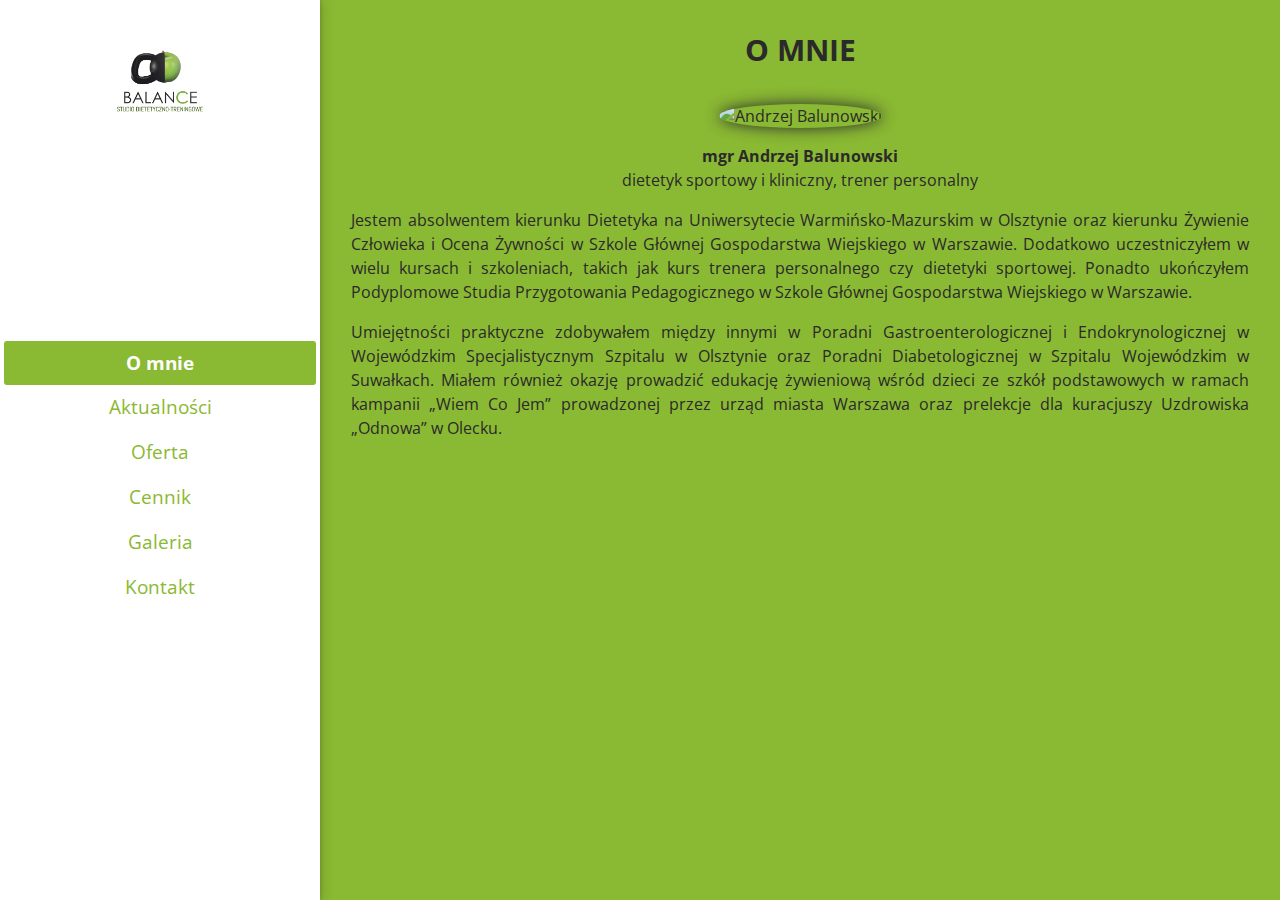
==== about.html @ 8ac11247 "Changed navigation to sidebar" ====
<!DOCTYPE html>
<html lang="pl">
<head>
    <meta charset="UTF-8">
    <meta name="viewport"
          content="width=device-width, user-scalable=no, initial-scale=1.0, maximum-scale=1.0, minimum-scale=1.0">
    <meta name="copyright" content="This page was made by Kamil Richert">
    <meta content="Kamil Richert" name="author">
    <meta name="description"
          content="">
    <meta name="keywords"
          content="">
    <meta content="IE=edge" http-equiv="X-UA-Compatible">
    <meta content="7 days" name="revisit-after">
    <meta content="code" name="googlebot">
    <meta content="" name="DC.title">
    <meta content="" name="DC.creator">
    <meta content=""
          name="DC.subject" lang="pl">
    <meta content=""
          name="DC.description" lang="pl">
    <meta content="" name="DC.publisher">
    <meta content="" property="og:title">
    <meta content=""
          property="og:description">
    <meta content="" property="og:url">
    <meta content="" property="og:image">
    <meta content="index,follow" name="robots">
    <title>Dietetyk i Trener Personalny Suwałki</title>
    <link rel="icon" href="favicon.ico">
    <link href="https://fonts.googleapis.com/css?family=Open+Sans" rel="stylesheet">
    <link href='http://fonts.googleapis.com/css?family=Charm&subset=latin,latin-ext' rel='stylesheet' type='text/css'>
    <link href="css/font-awesome.min.css" rel="stylesheet">
    <link href="css/bootstrap.min.css" rel="stylesheet">
    <link href="css/style.css" rel="stylesheet">
</head>
<body class="container-fluid">

<div class="row">
    <header>
        <button class="d-block d-sm-none navbar-toggler custom-toggler position-fixed" type="button">
            <span class="navbar-toggler-icon"></span>
        </button>

        <nav class="col-sm-3 no-gutters position-fixed p-0">
            <div>
                <a class="brand" href="index.html">
                    <img src="img/logo_no_bg.png" alt="logo">
                </a>

                <ul class="w-100">
                    <li class="text-center mx-1">
                        <a class="nav-link active" href="about.html">O mnie</a>
                    </li>
                    <li class="text-center mx-1">
                        <a class="nav-link" href="news.html">Aktualności</a>
                    </li>
                    <li class="text-center mx-1">
                        <a class="nav-link" href="services.html">Oferta</a>
                    </li>
                    <li class="text-center mx-1">
                        <a class="nav-link" href="offer.html">Cennik</a>
                    </li>
                    <li class="text-center mx-1">
                        <a class="nav-link" href="gallery.html">Galeria</a>
                    </li>
                    <li class="text-center mx-1">
                        <a class="nav-link" href="contact.html">Kontakt</a>
                    </li>
                </ul>
            </div>
        </nav>

    </header>
    <main class="col-12 offset-sm-3 col-sm-9 bg-active">

        <section id="about-us">
            <h2>O mnie</h2>
            <div class="container-fluid">
                <div class="row">
                    <div class="text-center w-100 mx-5">
                        <img src="pictures/about.jpg" alt="Andrzej Balunowski">
                    </div>
                </div>
                <div class="row">
                    <div class="mt-3">
                        <p class="text-center mx-3">
                            <b>mgr Andrzej Balunowski</b>
                            <br>dietetyk sportowy i kliniczny, trener personalny</p>
                        <p class="mx-3">Jestem absolwentem kierunku Dietetyka na Uniwersytecie Warmińsko-Mazurskim w Olsztynie oraz
                            kierunku Żywienie Człowieka i Ocena Żywności w Szkole Głównej Gospodarstwa Wiejskiego w
                            Warszawie. Dodatkowo uczestniczyłem w wielu kursach i szkoleniach, takich jak kurs trenera
                            personalnego czy dietetyki sportowej. Ponadto ukończyłem Podyplomowe Studia Przygotowania
                            Pedagogicznego w Szkole Głównej Gospodarstwa Wiejskiego
                            w Warszawie.</p>
                        <p class="mx-3">Umiejętności praktyczne zdobywałem między innymi w Poradni Gastroenterologicznej
                            i Endokrynologicznej w Wojewódzkim Specjalistycznym Szpitalu w Olsztynie oraz Poradni
                            Diabetologicznej w Szpitalu Wojewódzkim w Suwałkach. Miałem również okazję prowadzić
                            edukację żywieniową wśród dzieci ze szkół podstawowych w ramach kampanii
                            „Wiem Co Jem” prowadzonej przez urząd miasta Warszawa oraz prelekcje dla kuracjuszy
                            Uzdrowiska „Odnowa” w Olecku.</p>
                    </div>
                </div>
            </div>
        </section>

    </main>
</div>

<script src="js/jquery-3.3.1.min.js"></script>
<script src="js/bootstrap.min.js"></script>
<script src="js/font-awesome.min.js"></script>
<script src="js/toggle-nav.js"></script>

</body>
</html>
---- css/style.css ----
/************ GENERAL ************/
body {
  font-family: 'Open Sans', sans-serif;
  font-size: 16px;
  color: #2A2A2A; }

/************ NAV ************/
header button.navbar-toggler.custom-toggler {
  color: #8ab933;
  border-color: #8ab933;
  transition: color 1s, background-color 1s, transform 1s;
  padding: 4px 6.5px;
  top: 10px;
  right: 10px;
  z-index: 3000; }
  header button.navbar-toggler.custom-toggler .navbar-toggler-icon {
    background-image: url("data:image/svg+xml;charset=utf8,%3Csvg viewBox='0 0 32 32' xmlns='http://www.w3.org/2000/svg'%3E%3Cpath stroke='rgb(255,255,255)' stroke-width='2' stroke-linecap='round' stroke-miterlimit='10' d='M4 8h24M4 16h24M4 24h24'/%3E%3C/svg%3E"); }
    header button.navbar-toggler.custom-toggler .navbar-toggler-icon:focus {
      outline: none; }
  header button.navbar-toggler.custom-toggler.open .navbar-toggler-icon {
    background-image: url("data:image/svg+xml;charset=utf8,%3Csvg viewBox='0 0 32 32' xmlns='http://www.w3.org/2000/svg'%3E%3Cpath stroke='rgb(117,163,51)' stroke-width='2' stroke-linecap='round' stroke-miterlimit='10' d='M4 8h24M4 16h24M4 24h24'/%3E%3C/svg%3E"); }
  header button.navbar-toggler.custom-toggler:hover, header button.navbar-toggler.custom-toggler:active {
    color: #ffffff;
    background-color: #8ab933;
    transform: rotate(360deg); }
    header button.navbar-toggler.custom-toggler:hover .navbar-toggler-icon, header button.navbar-toggler.custom-toggler:active .navbar-toggler-icon {
      background-image: url("data:image/svg+xml;charset=utf8,%3Csvg viewBox='0 0 32 32' xmlns='http://www.w3.org/2000/svg'%3E%3Cpath stroke='rgb(255,255,255)' stroke-width='2' stroke-linecap='round' stroke-miterlimit='10' d='M4 8h24M4 16h24M4 24h24'/%3E%3C/svg%3E"); }
  header button.navbar-toggler.custom-toggler:focus {
    outline: none; }

nav {
  z-index: 1000;
  box-shadow: 0 0 14px rgba(0, 0, 0, 0.2), 0 0 5px rgba(0, 0, 0, 0.2); }
  nav div {
    background-color: #ffffff;
    min-height: 100vh;
    width: 100%;
    display: flex;
    flex-direction: column;
    justify-content: center;
    align-items: center;
    position: relative; }
    nav div .brand {
      position: absolute;
      top: 30px; }
      nav div .brand img {
        max-width: 100px; }
    nav div ul {
      width: 100%;
      list-style-type: none;
      padding: 0;
      margin: 0;
      padding-top: 50px; }
      nav div ul li a {
        color: #8ab933;
        border-radius: 3px;
        transition: font-weight 1s, background-color 1s, color 1s;
        font-size: 1.2rem; }
        nav div ul li a.active {
          background-color: #8ab933;
          color: #ffffff;
          font-weight: bold; }
        nav div ul li a:hover, nav div ul li a:active, nav div ul li a:focus {
          background-color: #8ab933;
          color: #ffffff;
          font-weight: bold; }

@media screen and (max-width: 576px) {
  nav {
    display: none;
    z-index: 2000; }
    nav div {
      background-color: rgba(255, 255, 255, 0.9); } }
/************ TITLE ************/
.title {
  background-image: url("../img/hero.jpg");
  background-position: center;
  background-attachment: fixed;
  background-size: cover;
  min-height: 100vh;
  display: flex;
  flex-direction: row;
  justify-content: center;
  align-items: center; }
  .title .hero {
    background-color: rgba(255, 255, 255, 0.7);
    max-width: 50%;
    text-align: center;
    border-radius: 10px; }
    .title .hero img {
      max-width: 300px; }

/************ BASE ************/
.bg-active {
  background-color: #8ab933; }

.bg-base {
  background-color: #ffffff; }

section h2, section h1 {
  text-align: center;
  margin-bottom: 3rem;
  text-transform: uppercase;
  font-size: 30px;
  font-weight: 700;
  line-height: 40px; }

section {
  padding-top: 30px;
  padding-bottom: 30px;
  min-height: 100vh; }

/************ ABOUT_US ************/
#about-us {
  text-align: justify; }
  #about-us h2 {
    margin-bottom: 2rem; }
  #about-us img {
    border-radius: 50%;
    max-width: 350px;
    box-shadow: 0 0 15px #2A2A2A; }
  #about-us div {
    align-items: center; }

/************ NEWS ************/
#news .card-news div {
  box-shadow: 0 2px 5px #2A2A2A; }
#news img {
  max-height: 250px;
  margin-top: 15px; }

/************ SERVICES ************/
#services .service-card {
  position: relative;
  margin-bottom: 60px; }
#services .service-text, #services .service-title {
  margin-left: 30px;
  background-color: #ffffff;
  padding-left: 15px;
  padding-right: 15px;
  padding-bottom: 15px; }
#services .service-text {
  text-align: justify;
  padding-top: 15px;
  display: flex;
  flex-direction: row;
  align-items: center; }
#services .service-text.info {
  padding-left: 90px; }
#services .service-title {
  font-weight: bold;
  font-size: 16px;
  text-align: right;
  padding-top: 30px;
  padding-left: 90px; }
#services .service-icon {
  font-size: 35px;
  padding: 20px 25px;
  position: absolute;
  top: -30px;
  left: 20px;
  color: #2A2A2A;
  border: 5px solid #2A2A2A;
  border-radius: 5px;
  background-color: #ffffff;
  min-width: 105px;
  min-height: 105px;
  text-align: center; }

@media screen and (max-width: 1180px) {
  #services .service-title.long {
    padding-top: 10px;
    padding-bottom: 5px; } }
@media screen and (max-width: 992px) {
  #services .service-title.long {
    padding-top: 30px; } }
@media screen and (max-width: 768px) {
  #services .service-text.info {
    padding-left: 70px; } }
/************ OFFER ************/
#offer .offer-header {
  margin-bottom: 10px;
  min-height: 70px; }
  #offer .offer-header div {
    display: flex;
    flex-direction: column;
    justify-content: center;
    align-items: center;
    background-color: #ffffff;
    font-size: 25px;
    box-shadow: 0 2px 2px #2A2A2A; }
    #offer .offer-header div:last-child {
      border-left: 1px solid black; }
    #offer .offer-header div small {
      padding-top: 5px;
      font-size: 14px; }
#offer .offer-row-price {
  margin-bottom: 10px;
  min-height: 70px; }
  #offer .offer-row-price div {
    display: flex;
    flex-direction: column;
    justify-content: center;
    align-items: center;
    background-color: #ffffff;
    font-size: 25px;
    box-shadow: 0 2px 2px #2A2A2A; }
    #offer .offer-row-price div:last-child {
      border-left: 1px solid black; }
    #offer .offer-row-price div small {
      padding-top: 5px;
      font-size: 14px; }
  #offer .offer-row-price .offer-price {
    font-size: 18px;
    font-weight: bold; }
  #offer .offer-row-price .offer-text {
    font-size: 18px;
    display: flex;
    flex-direction: column;
    align-items: flex-start;
    padding: 15px; }
#offer .offer-card {
  border-radius: 2px;
  position: relative;
  margin-bottom: 10px;
  min-height: 70px;
  box-shadow: 0 2px 2px #2A2A2A; }
  #offer .offer-card div {
    display: flex;
    flex-direction: row;
    justify-content: center;
    align-items: center;
    background-color: #ffffff; }
  #offer .offer-card .offer-icon {
    font-size: 50px;
    text-align: center; }
  #offer .offer-card .offer-text {
    font-size: 18px;
    display: flex;
    flex-direction: column;
    align-items: flex-start;
    padding: 15px; }

/************ GALLERY ************/
#gallery div {
  justify-content: center;
  text-align: center;
  margin-top: 15px; }
#gallery img {
  transition: opacity 1s, transform 1s;
  box-shadow: 0 0 10px #2A2A2A;
  max-height: 500px; }

/************ CONTACT ************/
#contact #map {
  width: 100%;
  height: 200px;
  max-width: 400px;
  margin: auto;
  box-shadow: 0 0 14px #2A2A2A, 0 0 5px #2A2A2A; }
#contact .info {
  margin-top: 20px;
  margin-bottom: 10px;
  font-size: 14px; }
  #contact .info .icon {
    margin-right: 10px;
    background-color: #ffffff;
    box-shadow: 0 0 14px #2A2A2A, 0 0 5px #2A2A2A;
    border-radius: 20px;
    padding: 10px;
    width: 41px;
    text-align: center; }
  #contact .info .info-text {
    padding: 10px; }
  #contact .info a {
    text-decoration: none;
    color: #2A2A2A; }

/************ MEDIA QUERIES ************/
@media screen and (max-width: 767px) {
  body {
    font-size: 14px; }

  .title .hero img {
    max-width: 100%; }

  #about-us img {
    max-width: 100%; }

  #news img {
    max-width: 100%; }

  #services .service-title {
    font-size: 16px;
    padding-left: 50px; }
  #services .service-icon {
    font-size: 31px;
    padding: 10px 12.5px;
    top: -30px;
    left: 20px;
    min-width: 80px;
    min-height: 80px; }

  #offer .offer-header div {
    font-size: 15px; }
    #offer .offer-header div small {
      font-size: 10px; }
  #offer .offer-card .offer-price {
    font-size: 13px; }
  #offer .offer-card .offer-icon {
    font-size: 30px; }
  #offer .offer-card .offer-text {
    font-size: 13px; }
  #offer .offer-row-price .offer-price {
    font-size: 13px; }
  #offer .offer-row-price .offer-text {
    font-size: 13px; }

  section h1, section h2 {
    font-size: 25px;
    line-height: 35px; } }

/*# sourceMappingURL=style.css.map */
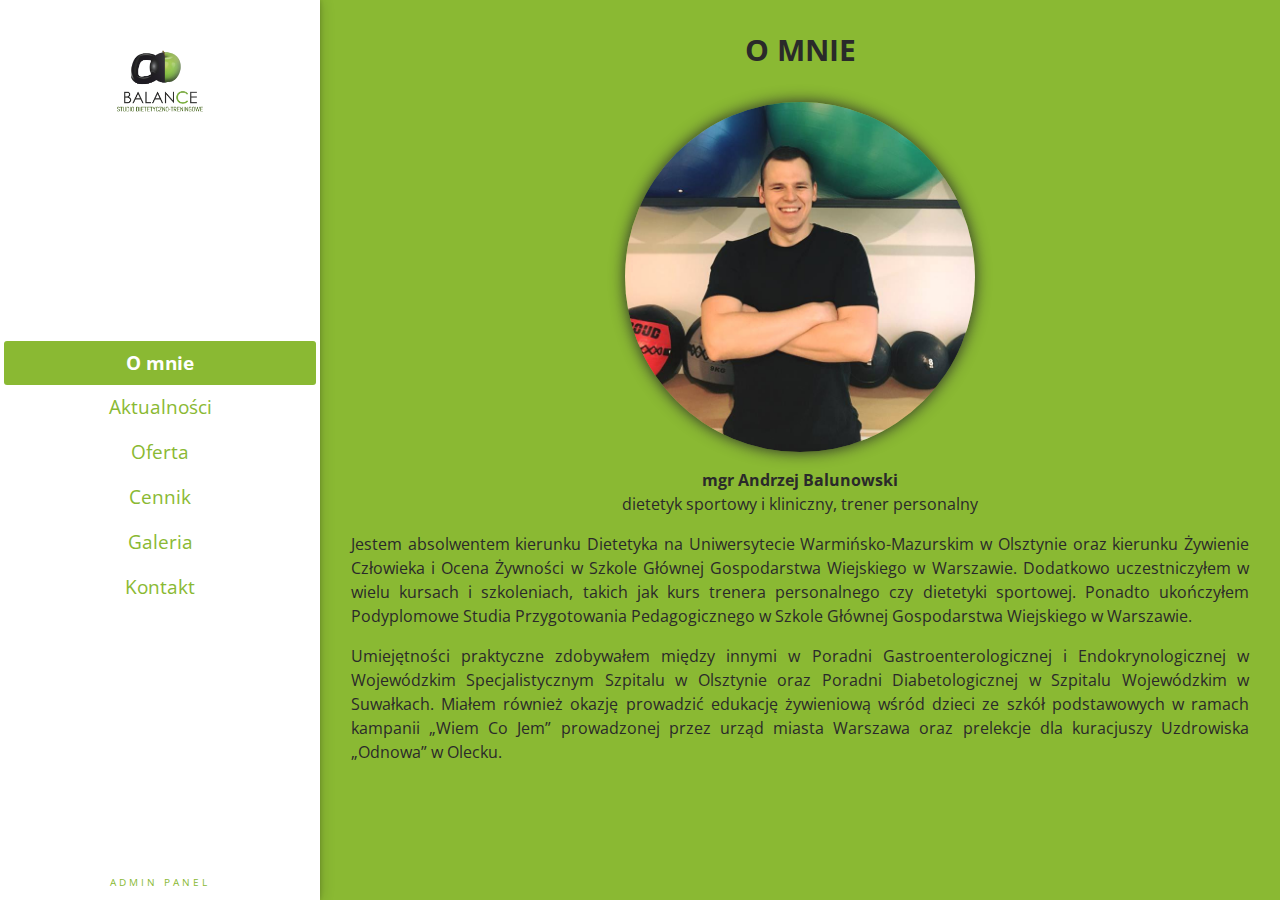
==== commit dd55c565: "Added admin panel" ====
--- a/about.html
+++ b/about.html
@@ -68,6 +68,10 @@
                         <a class="nav-link" href="contact.html">Kontakt</a>
                     </li>
                 </ul>
+
+                <a class="admin-link" href="admin.html">
+                    ADMIN PANEL
+                </a>
             </div>
         </nav>
 
--- a/css/style.css
+++ b/css/style.css
@@ -64,6 +64,15 @@
           background-color: #8ab933;
           color: #ffffff;
           font-weight: bold; }
+    nav div .admin-link {
+      position: absolute;
+      text-decoration: none;
+      color: #8ab933;
+      bottom: 10px;
+      font-size: 10px;
+      letter-spacing: 3px; }
+      nav div .admin-link:hover {
+        color: #2A2A2A; }
 
 @media screen and (max-width: 576px) {
   nav {
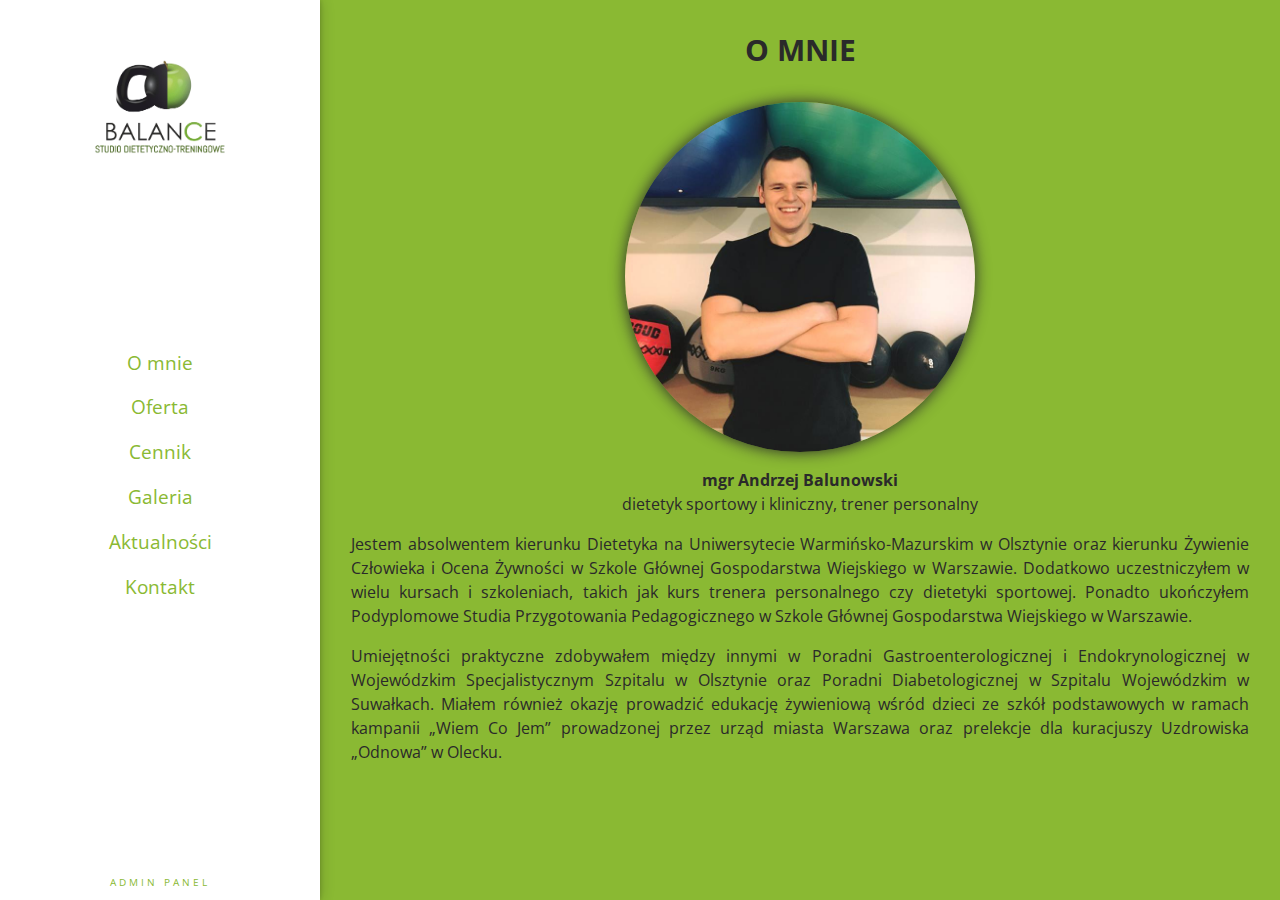
==== commit 3f590ddd: "Small UI changes" ====
--- a/about.html
+++ b/about.html
@@ -50,10 +50,7 @@
 
                 <ul class="w-100">
                     <li class="text-center mx-1">
-                        <a class="nav-link active" href="about.html">O mnie</a>
-                    </li>
-                    <li class="text-center mx-1">
-                        <a class="nav-link" href="news.html">Aktualności</a>
+                        <a class="nav-link" href="about.html">O mnie</a>
                     </li>
                     <li class="text-center mx-1">
                         <a class="nav-link" href="services.html">Oferta</a>
@@ -63,6 +60,9 @@
                     </li>
                     <li class="text-center mx-1">
                         <a class="nav-link" href="gallery.html">Galeria</a>
+                    </li>
+                    <li class="text-center mx-1">
+                        <a class="nav-link" href="news.html">Aktualności</a>
                     </li>
                     <li class="text-center mx-1">
                         <a class="nav-link" href="contact.html">Kontakt</a>
--- a/css/style.css
+++ b/css/style.css
@@ -44,7 +44,7 @@
       position: absolute;
       top: 30px; }
       nav div .brand img {
-        max-width: 100px; }
+        max-width: 150px; }
     nav div ul {
       width: 100%;
       list-style-type: none;
